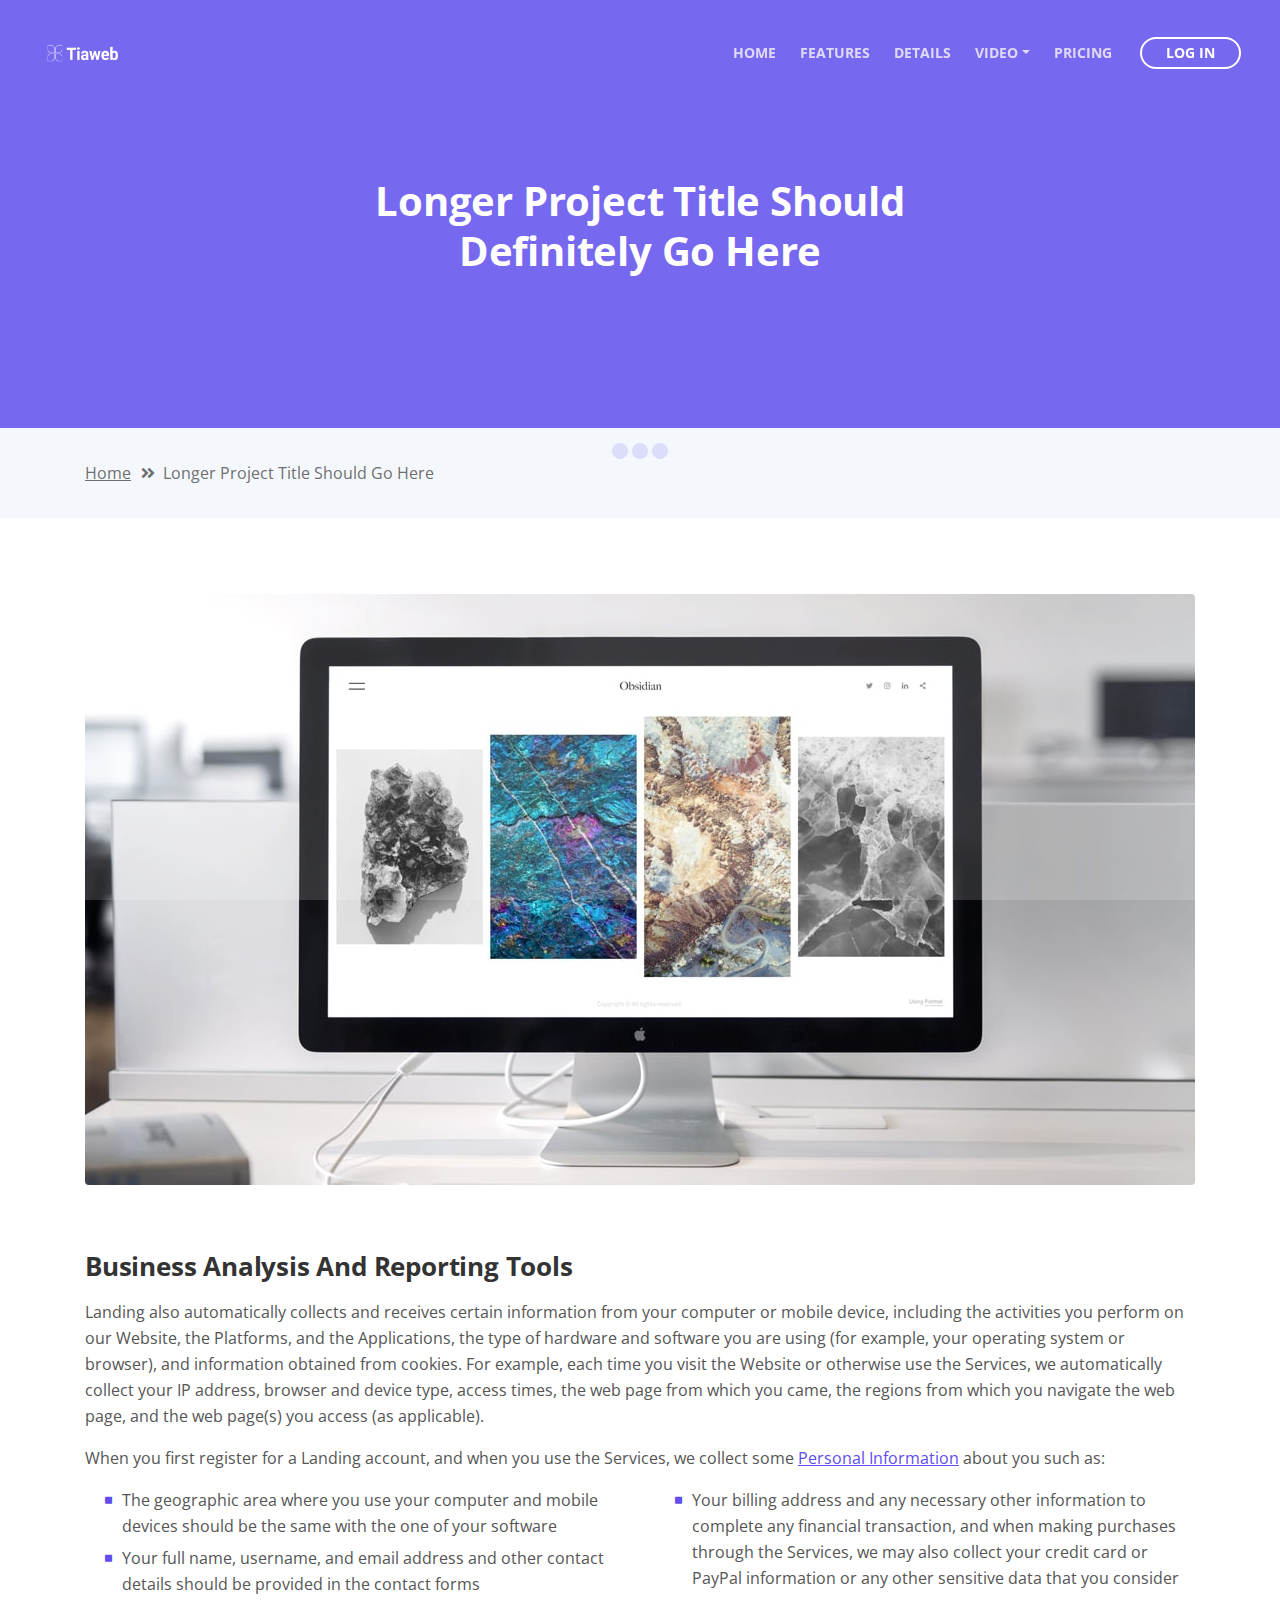
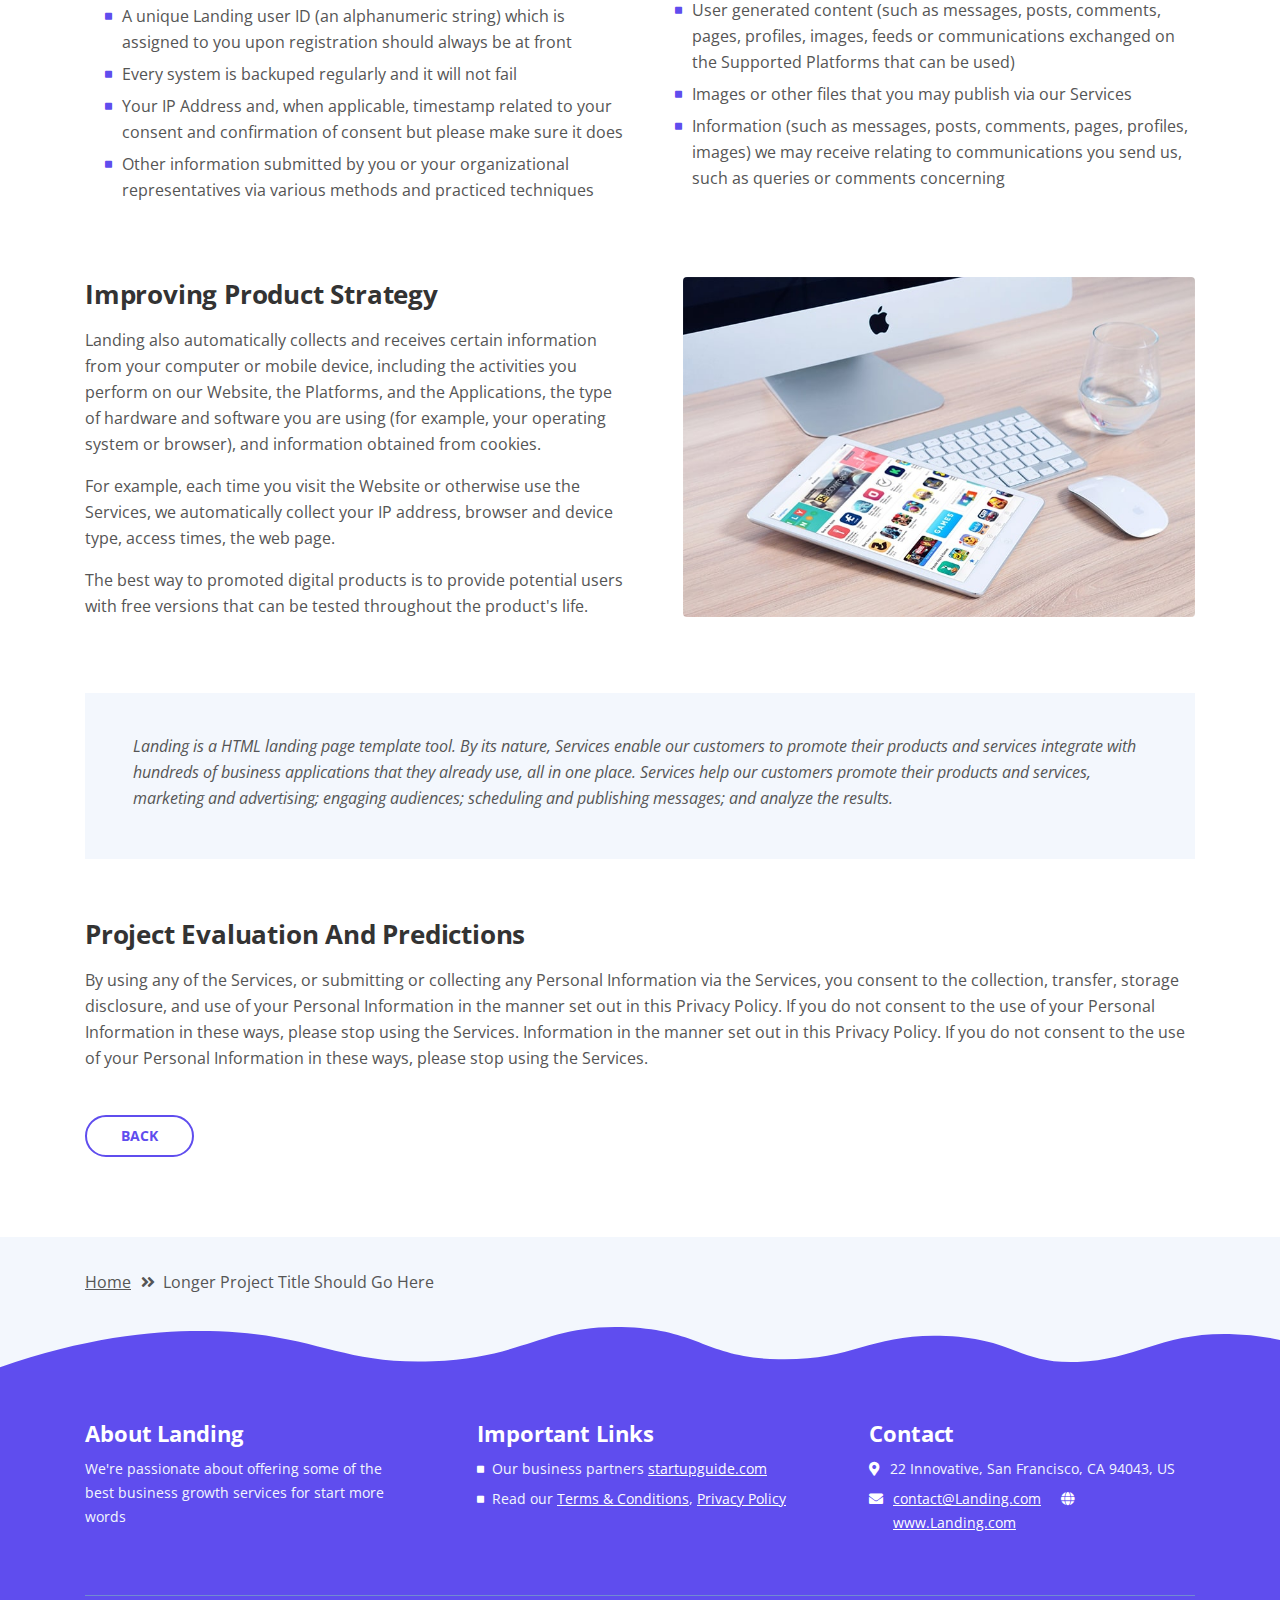
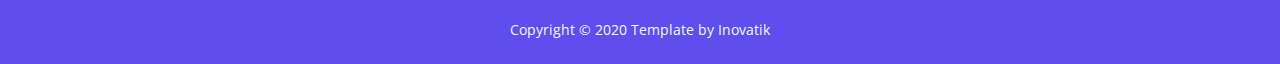
==== article-details.html @ 012db698 "first commit" ====
<!DOCTYPE html>
<html lang="en">
<head>
    <meta charset="utf-8">
    <meta name="viewport" content="width=device-width, initial-scale=1, shrink-to-fit=no">
    
    <!-- SEO Meta Tags -->
    <meta name="description" content="Landing is a HTML landing page template built with Bootstrap to help you crate engaging presentations for SaaS apps and convert visitors into users.">
    <meta name="author" content="Inovatik">

    <!-- OG Meta Tags to improve the way the post looks when you share the page on LinkedIn, Facebook, Google+ -->
	<meta property="og:site_name" content="" /> <!-- website name -->
	<meta property="og:site" content="" /> <!-- website link -->
	<meta property="og:title" content=""/> <!-- title shown in the actual shared post -->
	<meta property="og:description" content="" /> <!-- description shown in the actual shared post -->
	<meta property="og:image" content="" /> <!-- image link, make sure it's jpg -->
	<meta property="og:url" content="" /> <!-- where do you want your post to link to -->
	<meta property="og:type" content="article" />

    <!-- Website Title -->
    <title>Article Details - SaaS Landing Web</title>
    
    <!-- Styles -->
    <link href="https://fonts.googleapis.com/css?family=Open+Sans:400,400i,700&display=swap&subset=latin-ext" rel="stylesheet">
    <link href="css/bootstrap.css" rel="stylesheet">
    <link href="css/fontawesome-all.css" rel="stylesheet">
    <link href="css/swiper.css" rel="stylesheet">
	<link href="css/magnific-popup.css" rel="stylesheet">
    <link href="css/styles.css" rel="stylesheet">
	
	<!-- Favicon  -->
    <link rel="icon" href="images/favicon.png">
</head>
<body data-spy="scroll" data-target=".fixed-top">
    
    <!-- Preloader -->
	<div class="spinner-wrapper">
        <div class="spinner">
            <div class="bounce1"></div>
            <div class="bounce2"></div>
            <div class="bounce3"></div>
        </div>
    </div>
    <!-- end of preloader -->
    

    <!-- Navigation -->
    <nav class="navbar navbar-expand-lg navbar-dark navbar-custom fixed-top">
        <div class="container">

            <!-- Text Logo - Use this if you don't have a graphic logo -->
            <!-- <a class="navbar-brand logo-text page-scroll" href="index.html">Landing</a> -->

            <!-- Image Logo -->
            <a class="navbar-brand logo-image" href="index.html"><img src="images/logo.svg" alt="alternative"></a> 
            
            <!-- Mobile Menu Toggle Button -->
            <button class="navbar-toggler" type="button" data-toggle="collapse" data-target="#navbarsExampleDefault" aria-controls="navbarsExampleDefault" aria-expanded="false" aria-label="Toggle navigation">
                <span class="navbar-toggler-awesome fas fa-bars"></span>
                <span class="navbar-toggler-awesome fas fa-times"></span>
            </button>
            <!-- end of mobile menu toggle button -->

            <div class="collapse navbar-collapse" id="navbarsExampleDefault">
                <ul class="navbar-nav ml-auto">
                    <li class="nav-item">
                        <a class="nav-link page-scroll" href="index.html#header">HOME <span class="sr-only">(current)</span></a>
                    </li>
                    <li class="nav-item">
                        <a class="nav-link page-scroll" href="index.html#features">FEATURES</a>
                    </li>
                    <li class="nav-item">
                        <a class="nav-link page-scroll" href="index.html#details">DETAILS</a>
                    </li>

                    <!-- Dropdown Menu -->          
                    <li class="nav-item dropdown">
                        <a class="nav-link dropdown-toggle page-scroll" href="index.html#video" id="navbarDropdown" role="button" aria-haspopup="true" aria-expanded="false">VIDEO</a>
                        <div class="dropdown-menu" aria-labelledby="navbarDropdown">
                            <a class="dropdown-item" href="article-details.html"><span class="item-text">ARTICLE DETAILS</span></a>
                            <div class="dropdown-items-divide-hr"></div>
                            <a class="dropdown-item" href="terms-conditions.html"><span class="item-text">TERMS CONDITIONS</span></a>
                            <div class="dropdown-items-divide-hr"></div>
                            <a class="dropdown-item" href="privacy-policy.html"><span class="item-text">PRIVACY POLICY</span></a>
                        </div>
                    </li>
                    <!-- end of dropdown menu -->

                    <li class="nav-item">
                        <a class="nav-link page-scroll" href="index.html#pricing">PRICING</a>
                    </li>
                </ul>
                <span class="nav-item">
                    <a class="btn-outline-sm" href="log-in.html">LOG IN</a>
                </span>
            </div>
        </div> <!-- end of container -->
    </nav> <!-- end of navbar -->
    <!-- end of navigation -->


    <!-- Header -->
    <header id="header" class="ex-header">
        <div class="container">
            <div class="row">
                <div class="col-md-12">
                    <h1>Longer Project Title Should Definitely Go Here</h1>
                </div> <!-- end of col -->
            </div> <!-- end of row -->
        </div> <!-- end of container -->
    </header> <!-- end of ex-header -->
    <!-- end of header -->


    <!-- Breadcrumbs -->
    <div class="ex-basic-1">
        <div class="container">
            <div class="row">
                <div class="col-lg-12">
                    <div class="breadcrumbs">
                        <a href="index.html">Home</a><i class="fa fa-angle-double-right"></i><span>Longer Project Title Should Go Here</span>
                    </div> <!-- end of breadcrumbs -->
                </div> <!-- end of col -->
            </div> <!-- end of row -->
        </div> <!-- end of container -->
    </div> <!-- end of ex-basic-1 -->
    <!-- end of breadcrumbs -->


    <!-- Privacy Content -->
    <div class="ex-basic-2">
        <div class="container">
            <div class="row">
                <div class="col-lg-12">
                    <div class="image-container-large">
                        <img class="img-fluid" src="images/article-details-large.jpg" alt="alternative">
                    </div> <!-- end of image-container-large -->
                    <div class="text-container">
                        <h3>Business Analysis And Reporting Tools</h3>
                        <p>Landing also automatically collects and receives certain information from your computer or mobile device, including the activities you perform on our Website, the Platforms, and the Applications, the type of hardware and software you are using (for example, your operating system or browser), and information obtained from cookies. For example, each time you visit the Website or otherwise use the Services, we automatically collect your IP address, browser and device type, access times, the web page from which you came, the regions from which you navigate the web page, and the web page(s) you access (as applicable).</p>
                        <p>When you first register for a Landing account, and when you use the Services, we collect some <a class="blue" href="#your-link">Personal Information</a> about you such as:</p>
                        <div class="row">
                            <div class="col-md-6">
                                <ul class="list-unstyled li-space-lg indent">
                                    <li class="media">
                                        <i class="fas fa-square"></i>
                                        <div class="media-body">The geographic area where you use your computer and mobile devices should be the same with the one of your software</div>
                                    </li>
                                    <li class="media">
                                        <i class="fas fa-square"></i>
                                        <div class="media-body">Your full name, username, and email address and other contact details should be provided in the contact forms</div>
                                    </li>
                                    <li class="media">
                                        <i class="fas fa-square"></i>
                                        <div class="media-body">A unique Landing user ID (an alphanumeric string) which is assigned to you upon registration should always be at front</div>
                                    </li>
                                    <li class="media">
                                        <i class="fas fa-square"></i>
                                        <div class="media-body">Every system is backuped regularly and it will not fail</div>
                                    </li>
                                    <li class="media">
                                        <i class="fas fa-square"></i>
                                        <div class="media-body">Your IP Address and, when applicable, timestamp related to your consent and confirmation of consent but please make sure it does</div>
                                    </li>
                                    <li class="media">
                                        <i class="fas fa-square"></i>
                                        <div class="media-body">Other information submitted by you or your organizational representatives via various methods and practiced techniques</div>
                                    </li>
                                </ul>
                            </div> <!-- end of col -->

                            <div class="col-md-6">
                                <ul class="list-unstyled li-space-lg indent">
                                    <li class="media">
                                        <i class="fas fa-square"></i>
                                        <div class="media-body">Your billing address and any necessary other information to complete any financial transaction, and when making purchases through the Services, we may also collect your credit card or PayPal information or any other sensitive data that you consider</div>
                                    </li>
                                    <li class="media">
                                        <i class="fas fa-square"></i>
                                        <div class="media-body">User generated content (such as messages, posts, comments, pages, profiles, images, feeds or communications exchanged on the Supported Platforms that can be used)</div>
                                    </li>
                                    <li class="media">
                                        <i class="fas fa-square"></i>
                                        <div class="media-body">Images or other files that you may publish via our Services</div>
                                    </li>
                                    <li class="media">
                                        <i class="fas fa-square"></i>
                                        <div class="media-body">Information (such as messages, posts, comments, pages, profiles, images) we may receive relating to communications you send us, such as queries or comments concerning</div>
                                    </li>
                                </ul>
                            </div> <!-- end of col -->
                        </div> <!-- end of row -->
                    </div> <!-- end of text-container-->
                    
                    <div class="text-container">
                        <div class="row">
                            <div class="col-md-6">
                                <h3>Improving Product Strategy</h3>
                                <p>Landing also automatically collects and receives certain information from your computer or mobile device, including the activities you perform on our Website, the Platforms, and the Applications, the type of hardware and software you are using (for example, your operating system or browser), and information obtained from cookies.</p>
                                <p>For example, each time you visit the Website or otherwise use the Services, we automatically collect your IP address, browser and device type, access times, the web page.</p>
                                <p>The best way to promoted digital products is to provide potential users with free versions that can be tested throughout the product's life.</p>
                            </div> <!-- end of col -->
                            <div class="col-md-6">
                                <div class="image-container-small">
                                    <img class="img-fluid" src="images/article-details-small.jpg" alt="alternative">
                                </div> <!-- end of image-container-small -->
                            </div> <!-- end of col -->
                        </div> <!-- end of row -->
                    </div> <!-- end of text-container -->

                    <div class="text-container dark">
                        <p class="testimonial-text">Landing is a HTML landing page template tool. By its nature, Services enable our customers to promote their products and services integrate with hundreds of business applications that they already use, all in one place. Services help our customers promote their products and services, marketing and advertising; engaging audiences; scheduling and publishing messages; and analyze the results.</p>
                    </div> <!-- end of text container -->

                    <div class="text-container last">
                        <h3>Project Evaluation And Predictions</h3>
					    <p>By using any of the Services, or submitting or collecting any Personal Information via the Services, you consent to the collection, transfer, storage disclosure, and use of your Personal Information in the manner set out in this Privacy Policy. If you do not consent to the use of your Personal Information in these ways, please stop using the Services. Information in the manner set out in this Privacy Policy. If you do not consent to the use of your Personal Information in these ways, please stop using the Services.</p>
                    </div> <!-- end of text-container -->
                    <a class="btn-outline-reg" href="index.html">BACK</a>
                </div> <!-- end of col-->
            </div> <!-- end of row -->
        </div> <!-- end of container -->
    </div> <!-- end of ex-basic-2 -->
    <!-- end of privacy content -->


    <!-- Breadcrumbs -->
    <div class="ex-basic-1">
        <div class="container">
            <div class="row">
                <div class="col-lg-12">
                    <div class="breadcrumbs">
                        <a href="index.html">Home</a><i class="fa fa-angle-double-right"></i><span>Longer Project Title Should Go Here</span>
                    </div> <!-- end of breadcrumbs -->
                </div> <!-- end of col -->
            </div> <!-- end of row -->
        </div> <!-- end of container -->
    </div> <!-- end of ex-basic-1 -->
    <!-- end of breadcrumbs -->

    
    <!-- Footer -->
    <svg class="ex-footer-frame" data-name="Layer 2" xmlns="http://www.w3.org/2000/svg" preserveAspectRatio="none" viewBox="0 0 1920 79"><defs><style>.cls-2{fill:#5f4def;}</style></defs><title>footer-frame</title><path class="cls-2" d="M0,72.427C143,12.138,255.5,4.577,328.644,7.943c147.721,6.8,183.881,60.242,320.83,53.737,143-6.793,167.826-68.128,293-60.9,109.095,6.3,115.68,54.364,225.251,57.319,113.58,3.064,138.8-47.711,251.189-41.8,104.012,5.474,109.713,50.4,197.369,46.572,89.549-3.91,124.375-52.563,227.622-50.155A338.646,338.646,0,0,1,1920,23.467V79.75H0V72.427Z" transform="translate(0 -0.188)"/></svg>
    <div class="footer">
        <div class="container">
            <div class="row">
                <div class="col-md-4">
                    <div class="footer-col first">
                        <h4>About Landing</h4>
                        <p class="p-small">We're passionate about offering some of the best business growth services for start more words</p>
                    </div>
                </div> <!-- end of col -->
                <div class="col-md-4">
                    <div class="footer-col middle">
                        <h4>Important Links</h4>
                        <ul class="list-unstyled li-space-lg p-small">
                            <li class="media">
                                <i class="fas fa-square"></i>
                                <div class="media-body">Our business partners <a class="white" href="#your-link">startupguide.com</a></div>
                            </li>
                            <li class="media">
                                <i class="fas fa-square"></i>
                                <div class="media-body">Read our <a class="white" href="terms-conditions.html">Terms & Conditions</a>, <a class="white" href="privacy-policy.html">Privacy Policy</a></div>
                            </li>
                        </ul>
                    </div>
                </div> <!-- end of col -->
                <div class="col-md-4">
                    <div class="footer-col last">
                        <h4>Contact</h4>
                        <ul class="list-unstyled li-space-lg p-small">
                            <li class="media">
                                <i class="fas fa-map-marker-alt"></i>
                                <div class="media-body">22 Innovative, San Francisco, CA 94043, US</div>
                            </li>
                            <li class="media">
                                <i class="fas fa-envelope"></i>
                                <div class="media-body"><a class="white" href="mailto:contact@Landing.com">contact@Landing.com</a> <i class="fas fa-globe"></i><a class="white" href="#your-link">www.Landing.com</a></div>
                            </li>
                        </ul>
                    </div> 
                </div> <!-- end of col -->
            </div> <!-- end of row -->
        </div> <!-- end of container -->
    </div> <!-- end of footer -->  
    <!-- end of footer -->


    <!-- Copyright -->
    <div class="copyright">
        <div class="container">
            <div class="row">
                <div class="col-lg-12">
                    <p class="p-small">Copyright © 2020 <a href="https://inovatik.com">Template by Inovatik</a></p>
                </div> <!-- end of col -->
            </div> <!-- enf of row -->
        </div> <!-- end of container -->
    </div> <!-- end of copyright --> 
    <!-- end of copyright -->
    
    	
    <!-- Scripts -->
    <script src="js/jquery.min.js"></script> <!-- jQuery for Bootstrap's JavaScript plugins -->
    <script src="js/popper.min.js"></script> <!-- Popper tooltip library for Bootstrap -->
    <script src="js/bootstrap.min.js"></script> <!-- Bootstrap framework -->
    <script src="js/jquery.easing.min.js"></script> <!-- jQuery Easing for smooth scrolling between anchors -->
    <script src="js/swiper.min.js"></script> <!-- Swiper for image and text sliders -->
    <script src="js/jquery.magnific-popup.js"></script> <!-- Magnific Popup for lightboxes -->
    <script src="js/validator.min.js"></script> <!-- Validator.js - Bootstrap plugin that validates forms -->
    <script src="js/scripts.js"></script> <!-- Custom scripts -->
</body>
</html>
---- css/styles.css ----
/* Template: SaaS Landing Web
   Author: Inovatik
   Created: Sep 2019
   Description: Master CSS file
*/

/*****************************************
Table Of Contents:

01. General Styles
02. Preloader
03. Navigation
04. Header
05. Customers
06. Description
07. Features
08. Features Lightboxes
09. Details
10. Video
11. Pricing
12. Testimonials
13. Newsletter
14. Footer
15. Copyright
16. Back To Top Button
17. Extra Pages
18. Sign Up and Log In Pages
19. Media Queries
******************************************/

/*****************************************
Colors:
- Backgrounds, buttons, bullets, icons - blue #5f4dee
- Backgrounds, light button, light body text - light gray #f3f7fd
- Headings text - black #333
- Body text - dark gray #555
******************************************/


/******************************/
/*     01. General Styles     */
/******************************/
body,
html {
    width: 100%;
	height: 100%;
}

body, p {
	color: #555; 
	font: 400 1rem/1.625rem "Open Sans", sans-serif;;
}

.p-large {
	font: 400 1.125rem/1.75rem "Open Sans", sans-serif;
}

.p-small {
	font: 400 0.875rem/1.5rem "Open Sans", sans-serif;
}

h1 {
	color: #333;
	font: 700 2.5rem/3.125rem "Open Sans", sans-serif;
	letter-spacing: -0.2px;
}

h2 {
	color: #333;
	font: 700 2rem/2.625rem "Open Sans", sans-serif;
	letter-spacing: -0.2px;
}

h3 {
	color: #333;
	font: 700 1.625rem/2.125rem "Open Sans", sans-serif;
	letter-spacing: -0.2px;
}

h4 {
	color: #333;
	font: 700 1.375rem/1.75rem "Open Sans", sans-serif;
	letter-spacing: -0.1px;
}

h5 {
	color: #333;
	font: 700 1.125rem/1.5rem "Open Sans", sans-serif;
	letter-spacing: -0.1px;
}

h6 {
	color: #333;
	font: 700 1rem/1.375rem "Open Sans", sans-serif;
	letter-spacing: -0.1px;
}

.above-heading {
	color: #5f4dee;
	font: 700 0.75rem/0.875rem "Open Sans", sans-serif;
	text-align: center;
}

.p-heading {
	margin-bottom: 3.25rem;
}

.testimonial-text {
	font: italic 400 1rem/1.625rem "Open Sans", sans-serif;
}

.testimonial-author {
	font: 700 1rem/1.625rem "Open Sans", sans-serif;
	letter-spacing: -0.1px;
}

.li-space-lg li {
	margin-bottom: 0.375rem;
}

.indent {
	padding-left: 1.25rem;
}

a {
	color: #555;
	text-decoration: underline;
}

a:hover {
	color: #555;
	text-decoration: underline;
}

a.white {
	color: #fff;
}

.decorative-line {
	display: block;
	width: 5rem;
	height: 0.5rem;
	margin-right: auto;
	margin-left: auto;
}

.blue {
	color: #5f4dee;
}

.btn-solid-reg {
	display: inline-block;
	padding: 1.1875rem 2.125rem 1.1875rem 2.125rem;
	border: 0.125rem solid #5f4dee;
	border-radius: 2rem;
	background-color: #5f4dee;
	color: #fff;
	font: 700 0.875rem/0 "Open Sans", sans-serif;
	text-decoration: none;
	transition: all 0.2s;
}

.btn-solid-reg:hover {
	background-color: transparent;
	color: #5f4dee;
	text-decoration: none;
}

.btn-solid-lg {
	display: inline-block;
	padding: 1.375rem 2.625rem 1.375rem 2.625rem;
	border: 0.125rem solid #5f4dee;
	border-radius: 2rem;
	background-color: #5f4dee;
	color: #fff;
	font: 700 0.875rem/0 "Open Sans", sans-serif;
	text-decoration: none;
	transition: all 0.2s;
}

.btn-solid-lg:hover {
	background-color: transparent;
	color: #5f4dee;
	text-decoration: none;
}

.btn-outline-reg {
	display: inline-block;
	padding: 1.1875rem 2.125rem 1.1875rem 2.125rem;
	border: 0.125rem solid #5f4dee;
	border-radius: 2rem;
	background-color: transparent;
	color: #5f4dee;
	font: 700 0.875rem/0 "Open Sans", sans-serif;
	text-decoration: none;
	transition: all 0.2s;
}

.btn-outline-reg:hover {
	background-color: #5f4dee;
	color: #fff;
	text-decoration: none;
}

.btn-outline-lg {
	display: inline-block;
	padding: 1.375rem 2.625rem 1.375rem 2.625rem;
	border: 0.125rem solid #5f4dee;
	border-radius: 2rem;
	background-color: transparent;
	color: #5f4dee;
	font: 700 0.875rem/0 "Open Sans", sans-serif;
	text-decoration: none;
	transition: all 0.2s;
}

.btn-outline-lg:hover {
	background-color: #5f4dee;
	color: #fff;
	text-decoration: none;
}

.btn-outline-sm {
	display: inline-block;
	padding: 0.875rem 1.5rem 0.875rem 1.5rem;
	border: 0.125rem solid #5f4dee;
	border-radius: 2rem;
	background-color: transparent;
	color: #5f4dee;
	font: 700 0.875rem/0 "Open Sans", sans-serif;
	text-decoration: none;
	transition: all 0.2s;
}

.btn-outline-sm:hover {
	background-color: #5f4dee;
	color: #fff;
	text-decoration: none;
}

.form-group {
	position: relative;
	margin-bottom: 1.25rem;
}

.form-group.has-error.has-danger {
	margin-bottom: 0.625rem;
}

.form-group.has-error.has-danger .help-block.with-errors ul {
	margin-top: 0.375rem;
}

.label-control {
	position: absolute;
	top: 0.87rem;
	left: 1.25rem;
	color: #555;
	opacity: 1;
	font: 400 0.875rem/1.375rem "Open Sans", sans-serif;
	cursor: text;
	transition: all 0.2s ease;
}

/* IE10+ hack to solve lower label text position compared to the rest of the browsers */
@media screen and (-ms-high-contrast: active), screen and (-ms-high-contrast: none) {  
	.label-control {
		top: 0.9375rem;
	}
}

.form-control-input:focus + .label-control,
.form-control-input.notEmpty + .label-control,
.form-control-textarea:focus + .label-control,
.form-control-textarea.notEmpty + .label-control {
	top: 0.125rem;
	opacity: 1;
	font-size: 0.75rem;
	font-weight: 700;
}

.form-control-input,
.form-control-select {
	display: block; /* needed for proper display of the label in Firefox, IE, Edge */
	width: 100%;
	padding-top: 1.0625rem;
	padding-bottom: 0.0625rem;
	padding-left: 1.25rem;
	border: 1px solid #c4d8dc;
	border-radius: 0.25rem;
	background-color: #fff;
	color: #555;
	font: 400 0.875rem/1.875rem "Open Sans", sans-serif;
	transition: all 0.2s;
	-webkit-appearance: none; /* removes inner shadow on form inputs on ios safari */
}

.form-control-select {
	padding-top: 0.5rem;
	padding-bottom: 0.5rem;
	height: 3rem;
}

/* IE10+ hack to solve lower label text position compared to the rest of the browsers */
@media screen and (-ms-high-contrast: active), screen and (-ms-high-contrast: none) {  
	.form-control-input {
		padding-top: 1.25rem;
		padding-bottom: 0.75rem;
		line-height: 1.75rem;
	}

	.form-control-select {
		padding-top: 0.875rem;
		padding-bottom: 0.75rem;
		height: 3.125rem;
		line-height: 2.125rem;
	}
}

select {
    /* you should keep these first rules in place to maintain cross-browser behavior */
    -webkit-appearance: none;
	-moz-appearance: none;
	-ms-appearance: none;
    -o-appearance: none;
    appearance: none;
    background-image: url('../images/down-arrow.png');
    background-position: 96% 50%;
    background-repeat: no-repeat;
    outline: none;
}

select::-ms-expand {
    display: none; /* removes the ugly default down arrow on select form field in IE11 */
}

.form-control-textarea {
	display: block; /* used to eliminate a bottom gap difference between Chrome and IE/FF */
	width: 100%;
	height: 8rem; /* used instead of html rows to normalize height between Chrome and IE/FF */
	padding-top: 1.25rem;
	padding-left: 1.3125rem;
	border: 1px solid #c4d8dc;
	border-radius: 0.25rem;
	background-color: #fff;
	color: #555;
	font: 400 0.875rem/1.75rem "Open Sans", sans-serif;
	transition: all 0.2s;
}

.form-control-input:focus,
.form-control-select:focus,
.form-control-textarea:focus {
	border: 1px solid #a1a1a1;
	outline: none; /* Removes blue border on focus */
}

.form-control-input:hover,
.form-control-select:hover,
.form-control-textarea:hover {
	border: 1px solid #a1a1a1;
}

.checkbox {
	font: 400 0.75rem/1.25rem "Open Sans", sans-serif;
}

input[type='checkbox'] {
	vertical-align: -15%;
	margin-right: 0.375rem;
}

/* IE10+ hack to raise checkbox field position compared to the rest of the browsers */
@media screen and (-ms-high-contrast: active), screen and (-ms-high-contrast: none) {  
	input[type='checkbox'] {
		vertical-align: -9%;
	}
}

.form-control-submit-button {
	display: inline-block;
	width: 100%;
	height: 3.125rem;
	border: 1px solid #5f4dee;
	border-radius: 1.5rem;
	background-color: #5f4dee;
	color: #fff;
	font: 700 0.875rem/0 "Open Sans", sans-serif;
	cursor: pointer;
	transition: all 0.2s;
}

.form-control-submit-button:hover {
	background-color: transparent;
	color: #5f4dee;
}

/* Form Success And Error Message Formatting */
#smsgSubmit.h3.text-center.tada.animated,
#lmsgSubmit.h3.text-center.tada.animated,
#nmsgSubmit.h3.text-center.tada.animated,
#pmsgSubmit.h3.text-center.tada.animated,
#smsgSubmit.h3.text-center,
#lmsgSubmit.h3.text-center,
#nmsgSubmit.h3.text-center,
#pmsgSubmit.h3.text-center {
	display: block;
	margin-bottom: 0;
	color: #555;
	font-size: 1.125rem;
	line-height: 1rem;
}

.help-block.with-errors .list-unstyled {
	color: #555;
	font-size: 0.75rem;
	line-height: 1.125rem;
	text-align: left;
}

.help-block.with-errors ul {
	margin-bottom: 0;
}
/* end of form success and error message formatting */

/* Form Success And Error Message Animation - Animate.css */
@-webkit-keyframes tada {
	from {
		-webkit-transform: scale3d(1, 1, 1);
		-ms-transform: scale3d(1, 1, 1);
		transform: scale3d(1, 1, 1);
	}
	10%, 20% {
		-webkit-transform: scale3d(.9, .9, .9) rotate3d(0, 0, 1, -3deg);
		-ms-transform: scale3d(.9, .9, .9) rotate3d(0, 0, 1, -3deg);
		transform: scale3d(.9, .9, .9) rotate3d(0, 0, 1, -3deg);
	}
	30%, 50%, 70%, 90% {
		-webkit-transform: scale3d(1.1, 1.1, 1.1) rotate3d(0, 0, 1, 3deg);
		-ms-transform: scale3d(1.1, 1.1, 1.1) rotate3d(0, 0, 1, 3deg);
		transform: scale3d(1.1, 1.1, 1.1) rotate3d(0, 0, 1, 3deg);
	}
	40%, 60%, 80% {
		-webkit-transform: scale3d(1.1, 1.1, 1.1) rotate3d(0, 0, 1, -3deg);
		-ms-transform: scale3d(1.1, 1.1, 1.1) rotate3d(0, 0, 1, -3deg);
		transform: scale3d(1.1, 1.1, 1.1) rotate3d(0, 0, 1, -3deg);
	}
	to {
		-webkit-transform: scale3d(1, 1, 1);
		-ms-transform: scale3d(1, 1, 1);
		transform: scale3d(1, 1, 1);
	}
}

@keyframes tada {
	from {
		-webkit-transform: scale3d(1, 1, 1);
		-ms-transform: scale3d(1, 1, 1);
		transform: scale3d(1, 1, 1);
	}
	10%, 20% {
		-webkit-transform: scale3d(.9, .9, .9) rotate3d(0, 0, 1, -3deg);
		-ms-transform: scale3d(.9, .9, .9) rotate3d(0, 0, 1, -3deg);
		transform: scale3d(.9, .9, .9) rotate3d(0, 0, 1, -3deg);
	}
	30%, 50%, 70%, 90% {
		-webkit-transform: scale3d(1.1, 1.1, 1.1) rotate3d(0, 0, 1, 3deg);
		-ms-transform: scale3d(1.1, 1.1, 1.1) rotate3d(0, 0, 1, 3deg);
		transform: scale3d(1.1, 1.1, 1.1) rotate3d(0, 0, 1, 3deg);
	}
	40%, 60%, 80% {
		-webkit-transform: scale3d(1.1, 1.1, 1.1) rotate3d(0, 0, 1, -3deg);
		-ms-transform: scale3d(1.1, 1.1, 1.1) rotate3d(0, 0, 1, -3deg);
		transform: scale3d(1.1, 1.1, 1.1) rotate3d(0, 0, 1, -3deg);
	}
	to {
		-webkit-transform: scale3d(1, 1, 1);
		-ms-transform: scale3d(1, 1, 1);
		transform: scale3d(1, 1, 1);
	}
}

.tada {
	-webkit-animation-name: tada;
	animation-name: tada;
}

.animated {
	-webkit-animation-duration: 1s;
	animation-duration: 1s;
	-webkit-animation-fill-mode: both;
	animation-fill-mode: both;
}
/* end of form success and error message animation - Animate.css */

/* Fade-move Animation For Details Lightbox - Magnific Popup */
/* at start */
.my-mfp-slide-bottom .zoom-anim-dialog {
	opacity: 0;
	transition: all 0.2s ease-out;
	-webkit-transform: translateY(-1.25rem) perspective(37.5rem) rotateX(10deg);
	-ms-transform: translateY(-1.25rem) perspective(37.5rem) rotateX(10deg);
	transform: translateY(-1.25rem) perspective(37.5rem) rotateX(10deg);
}

/* animate in */
.my-mfp-slide-bottom.mfp-ready .zoom-anim-dialog {
	opacity: 1;
	-webkit-transform: translateY(0) perspective(37.5rem) rotateX(0); 
	-ms-transform: translateY(0) perspective(37.5rem) rotateX(0); 
	transform: translateY(0) perspective(37.5rem) rotateX(0); 
}

/* animate out */
.my-mfp-slide-bottom.mfp-removing .zoom-anim-dialog {
	opacity: 0;
	-webkit-transform: translateY(-0.625rem) perspective(37.5rem) rotateX(10deg); 
	-ms-transform: translateY(-0.625rem) perspective(37.5rem) rotateX(10deg); 
	transform: translateY(-0.625rem) perspective(37.5rem) rotateX(10deg); 
}

/* dark overlay, start state */
.my-mfp-slide-bottom.mfp-bg {
	opacity: 0;
	transition: opacity 0.2s ease-out;
}

/* animate in */
.my-mfp-slide-bottom.mfp-ready.mfp-bg {
	opacity: 0.8;
}
/* animate out */
.my-mfp-slide-bottom.mfp-removing.mfp-bg {
	opacity: 0;
}
/* end of fade-move animation for details lightbox - magnific popup */

/* Fade Animation For Image Lightbox - Magnific Popup */
@-webkit-keyframes fadeIn {
	from {
		opacity: 0;
	}
	to {
		opacity: 1;
	}
}

@keyframes fadeIn {
	from {
		opacity: 0;
	}
	to {
		opacity: 1;
	}
}

.fadeIn {
	-webkit-animation: fadeIn 0.6s;
	animation: fadeIn 0.6s;
}

@-webkit-keyframes fadeOut {
	from {
		opacity: 1;
	}
	to {
		opacity: 0;
	}
}

@keyframes fadeOut {
	from {
		opacity: 1;
	}
	to {
		opacity: 0;
	}
}

.fadeOut {
	-webkit-animation: fadeOut 0.8s;
	animation: fadeOut 0.8s;
}
/* end of fade animation for image lightbox - magnific popup */


/*************************/
/*     02. Preloader     */
/*************************/
.spinner-wrapper {
	position: fixed;
	z-index: 999999;
	top: 0;
	right: 0;
	bottom: 0;
	left: 0;
	background: #fff;
}

.spinner {
	position: absolute;
	top: 50%; /* centers the loading animation vertically one the screen */
	left: 50%; /* centers the loading animation horizontally one the screen */
	width: 3.75rem;
	height: 1.25rem;
	margin: -0.625rem 0 0 -1.875rem; /* is width and height divided by two */ 
	text-align: center;
}

.spinner > div {
	display: inline-block;
	width: 1rem;
	height: 1rem;
	border-radius: 100%;
	background-color: #5f4dee;
	-webkit-animation: sk-bouncedelay 1.4s infinite ease-in-out both;
	animation: sk-bouncedelay 1.4s infinite ease-in-out both;
}

.spinner .bounce1 {
	-webkit-animation-delay: -0.32s;
	animation-delay: -0.32s;
}

.spinner .bounce2 {
	-webkit-animation-delay: -0.16s;
	animation-delay: -0.16s;
}

@-webkit-keyframes sk-bouncedelay {
	0%, 80%, 100% { -webkit-transform: scale(0); }
	40% { -webkit-transform: scale(1.0); }
}

@keyframes sk-bouncedelay {
	0%, 80%, 100% { 
		-webkit-transform: scale(0);
		-ms-transform: scale(0);
		transform: scale(0);
	} 40% { 
		-webkit-transform: scale(1.0);
		-ms-transform: scale(1.0);
		transform: scale(1.0);
	}
}


/**************************/
/*     03. Navigation     */
/**************************/
.navbar-custom {
	background-color: #5f4dee;
	box-shadow: 0 0.0625rem 0.375rem 0 rgba(0, 0, 0, 0.1);
	font: 700 0.875rem/0.875rem "Open Sans", sans-serif;
	transition: all 0.2s;
}

.navbar-custom .container {
	max-width: 87.5rem;
}

.navbar-custom .navbar-brand.logo-image img {
    width: 4.4375rem;
	height: 1.75rem;
}

.navbar-custom .navbar-brand.logo-text {
	font: 700 2rem/1.5rem "Open Sans", sans-serif;
	color: #fff;;
	text-decoration: none;
}

.navbar-custom .navbar-nav {
	margin-top: 0.75rem;
	margin-bottom: 0.5rem;
}

.navbar-custom .nav-item .nav-link {
	padding: 0.625rem 0.75rem 0.625rem 0.75rem;
	color: #f7f5f5;
	opacity: 0.8;
	text-decoration: none;
	transition: all 0.2s ease;
}

.navbar-custom .nav-item .nav-link:hover,
.navbar-custom .nav-item .nav-link.active {
	color: #fff;
	opacity: 1;
}

/* Dropdown Menu */
.navbar-custom .dropdown:hover > .dropdown-menu {
	display: block; /* this makes the dropdown menu stay open while hovering it */
	min-width: auto;
	animation: fadeDropdown 0.2s; /* required for the fade animation */
}

@keyframes fadeDropdown {
    0% {
        opacity: 0;
    }

    100% {
        opacity: 1;
    }
}

.navbar-custom .dropdown-toggle:focus { /* removes dropdown outline on focus */
	outline: 0;
}

.navbar-custom .dropdown-menu {
	margin-top: 0;
	border: none;
	border-radius: 0.25rem;
	background-color: #5f4dee;
}

.navbar-custom .dropdown-item {
	color: #f7f5f5;
	opacity: 0.8;
	font: 700 0.875rem/0.875rem "Open Sans", sans-serif;
	text-decoration: none;
}

.navbar-custom .dropdown-item:hover {
	background-color: #5f4dee;
	color: #fff;
	opacity: 1;
}

.navbar-custom .dropdown-items-divide-hr {
	width: 100%;
	height: 1px;
	margin: 0.75rem auto 0.725rem auto;
	border: none;
	background-color: #c4d8dc;
	opacity: 0.2;
}
/* end of dropdown menu */

.navbar-custom .nav-item .btn-outline-sm {
	margin-top: 0.25rem;
	margin-bottom: 1.375rem;
	margin-left: 0.5rem;
	border: 0.125rem solid #fff;
	color: #fff;
}

.navbar-custom .nav-item .btn-outline-sm:hover {
	background-color: #fff;
	color: #5f4dee;
}

.navbar-custom .navbar-toggler {
	padding: 0;
	border: none;
	color: #fff;
	font-size: 2rem;
}

.navbar-custom button[aria-expanded='false'] .navbar-toggler-awesome.fas.fa-times{
	display: none;
}

.navbar-custom button[aria-expanded='false'] .navbar-toggler-awesome.fas.fa-bars{
	display: inline-block;
}

.navbar-custom button[aria-expanded='true'] .navbar-toggler-awesome.fas.fa-bars{
	display: none;
}

.navbar-custom button[aria-expanded='true'] .navbar-toggler-awesome.fas.fa-times{
	display: inline-block;
	margin-right: 0.125rem;
}


/*********************/
/*    04. Header     */
/*********************/
.header {
	background-color: #5f4dee;
}

.header .header-content {
	padding-top: 8rem;
	padding-bottom: 4rem;
	text-align: center;
}

.header .text-container {
	margin-bottom: 3rem;
}

.header h1 {
	margin-bottom: 1rem;
	color: #fff;
	font-size: 2.5rem;
	line-height: 3rem;
}

.header .p-large {
	margin-bottom: 2rem;
	color: #f3f7fd;
}

.header .btn-solid-lg {
	margin-right: 0.5rem;
	margin-bottom: 1.125rem;
	margin-left: 0.5rem;
	border-color: #f3f7fd;
	background-color: #f3f7fd;
	color: #5f4dee;
}

.header .btn-solid-lg:hover {
	background: transparent;
	color: #f3f7fd;
}

.header .btn-outline-lg {
	border-color: #f3f7fd;
	color: #f3f7fd;
}

.header .btn-outline-lg:hover {
	background-color: #f3f7fd;
	color: #5f4dee;
}

.header-frame {
	margin-top: -1px; /* To remove white margin in FF */
	width: 100%;
	height: 2.25rem;
}


/*************************/
/*     05. Customers     */
/*************************/
.slider-1 {
	padding-top: 5rem;
	padding-bottom: 3.25rem;
}

.slider-1 .slider-container {
	text-align: center;
}


/***************************/
/*     06. Description     */
/***************************/
.cards-1 {
	padding-top: 3.25rem;
	padding-bottom: 3rem;
	text-align: center;
}

.cards-1 .h2-heading {
	margin-bottom: 3.5rem;
}

.cards-1 .card {
	max-width: 21rem;
	margin-right: auto;
	margin-bottom: 3.5rem;
	margin-left: auto;
	padding: 0;
	border: none;
}

.cards-1 .card-image {
	max-width: 16rem;
	margin-right: auto;
	margin-bottom: 2rem;
	margin-left: auto;
}

.cards-1 .card-title {
	margin-bottom: 0.5rem;
}

.cards-1 .card-body {
	padding: 0;
}


/************************/
/*     07. Features     */
/************************/
.tabs {
	padding-top: 8rem;
	padding-bottom: 8.125rem;
	background-color: #f3f7fd;
}

.tabs .h2-heading,
.tabs .p-heading {
	text-align: center;
}

.tabs .nav-tabs {
	display: block;
	margin-bottom: 2.25rem;
	border-bottom: none;
}

.tabs .nav-link {
	padding: 0.375rem 1rem 0.375rem 1rem;
	border: none;
	color: #86929b;
	font-weight: 700;
	font-size: 1.25rem;
	line-height: 1.75rem;
	text-align: center;
	text-decoration: none;
	transition: all 0.2s ease;
}

.tabs .nav-link:hover,
.tabs .nav-link.active {
	background: transparent;
	color: #5f4dee;
}

.tabs .nav-link .fas {
	margin-right: 0.625rem;
}

.tabs .image-container {
	margin-bottom: 2.75rem;
}

.tabs .list-unstyled .fas {
	color: #5f4dee;
	font-size: 0.5rem;
	line-height: 1.625rem;
}

.tabs .list-unstyled .media-body {
	margin-left: 0.625rem;
}

.tabs #tab-1 h3 {
	margin-bottom: 0.75rem;
}

.tabs #tab-1 .list-unstyled {
	margin-bottom: 1.5rem;
}

.tabs #tab-2 h3 {
	margin-bottom: 0.75rem;
}

.tabs #tab-2 .list-unstyled {
	margin-bottom: 1.5rem;
}

.tabs #tab-3 h3 {
	margin-bottom: 0.75rem;
}

.tabs #tab-3 .list-unstyled {
	margin-bottom: 1.5rem;
}


/***********************************/
/*     08. Features Lightboxes     */
/***********************************/
.lightbox-basic {
	margin: 2.5rem auto;
	padding: 2rem 1.5rem 2rem 1.5rem;
	border-radius: 0.25rem;
	background: #fff;
	text-align: left;
}

.lightbox-basic .container {
	padding-right: 0;
	padding-left: 0;
}

.lightbox-basic .image-container {
	max-width: 33.75rem;
	margin-right: auto;
	margin-bottom: 3rem;
	margin-left: auto;
}

.lightbox-basic h3 {
	margin-bottom: 0.5rem;
}

.lightbox-basic hr {
	width: 2.5rem;
	height: 0.125rem;
	margin-top: 0;
	margin-bottom: 0.875rem;
	margin-left: 0;
	border: 0;
	background-color: #5f4dee;
	text-align: left;
}

.lightbox-basic h4 {
	margin-bottom: 1rem;
}

.lightbox-basic .list-unstyled .fas {
	color:#5f4dee;
	font-size: 0.5rem;
	line-height: 1.625rem;
}

.lightbox-basic .list-unstyled .media-body {
	margin-left: 0.625rem;
}

.lightbox-basic .btn-outline-reg,
.lightbox-basic .btn-solid-reg {
	margin-top: 0.75rem;
}

/* Signup Button */
.lightbox-basic .btn-solid-reg.mfp-close {
	position: relative;
	width: auto;
	height: auto;
	color: #fff;
	opacity: 1;
}

.lightbox-basic .btn-solid-reg.mfp-close:hover {
	color: #5f4dee;
}
/* end of signup Button */

/* Back Button */
.lightbox-basic a.mfp-close.as-button {
	position: relative;
	width: auto;
	height: auto;
	margin-left: 0.375rem;
	color: #5f4dee;
	opacity: 1;
}

.lightbox-basic a.mfp-close.as-button:hover {
	color: #fff;
}
/* end of back button */

.lightbox-basic button.mfp-close.x-button {
	position: absolute;
	top: -0.125rem;
	right: -0.125rem;
	width: 2.75rem;
	height: 2.75rem;
	color: #707984;
}


/***********************/
/*     09. Details     */
/***********************/
.basic-1 {
	padding-top: 7.5rem;
	padding-bottom: 8rem;
}

.basic-1 .text-container {
	margin-bottom: 3.75rem;
}

.basic-1 .list-unstyled {
	margin-bottom: 1.375rem;
}

.basic-1 .list-unstyled .fas {
	color: #5f4dee;
	font-size: 0.5rem;
	line-height: 1.625rem;
}

.basic-1 .list-unstyled .media-body {
	margin-left: 0.625rem;
}


/*********************/
/*     10. Video     */
/*********************/
.basic-2 {
	padding-top: 8rem;
	padding-bottom: 6.75rem;
	background-color: #f3f7fd;
	text-align: center;
}

.basic-2 .image-container {
	margin-bottom: 2rem;
}

.basic-2 .image-container img {
	border-radius: 0.75rem;
}

.basic-2 .video-wrapper {
	position: relative;
}

/* Video Play Button */
.basic-2 .video-play-button {
	position: absolute;
	z-index: 10;
	top: 50%;
	left: 50%;
	display: block;
	box-sizing: content-box;
	width: 2rem;
	height: 2.75rem;
	padding: 1.125rem 1.25rem 1.125rem 1.75rem;
	border-radius: 50%;
	-webkit-transform: translateX(-50%) translateY(-50%);
	-ms-transform: translateX(-50%) translateY(-50%);
	transform: translateX(-50%) translateY(-50%);
}
  
.basic-2 .video-play-button:before {
	content: "";
	position: absolute;
	z-index: 0;
	top: 50%;
	left: 50%;
	display: block;
	width: 4.75rem;
	height: 4.75rem;
	border-radius: 50%;
	background: #5f4dee;
	animation: pulse-border 1500ms ease-out infinite;
	-webkit-transform: translateX(-50%) translateY(-50%);
	-ms-transform: translateX(-50%) translateY(-50%);
	transform: translateX(-50%) translateY(-50%);
}
  
.basic-2 .video-play-button:after {
	content: "";
	position: absolute;
	z-index: 1;
	top: 50%;
	left: 50%;
	display: block;
	width: 4.375rem;
	height: 4.375rem;
	border-radius: 50%;
	background: #5f4dee;
	transition: all 200ms;
	-webkit-transform: translateX(-50%) translateY(-50%);
	-ms-transform: translateX(-50%) translateY(-50%);
	transform: translateX(-50%) translateY(-50%);
}
  
.basic-2 .video-play-button span {
	position: relative;
	display: block;
	z-index: 3;
	top: 0.375rem;
	left: 0.25rem;
	width: 0;
	height: 0;
	border-left: 1.625rem solid #fff;
	border-top: 1rem solid transparent;
	border-bottom: 1rem solid transparent;
}
  
@keyframes pulse-border {
	0% {
		transform: translateX(-50%) translateY(-50%) translateZ(0) scale(1);
		opacity: 1;
	}
	100% {
		transform: translateX(-50%) translateY(-50%) translateZ(0) scale(1.5);
		opacity: 0;
	}
}
/* end of video play button */  

.basic-2 .p-heading {
	margin-bottom: 1rem;
}


/***********************/
/*     11. Pricing     */
/***********************/
.cards-2 {
	padding-top: 7.875rem;
	padding-bottom: 2.25rem;
	text-align: center;
}

.cards-2 .h2-heading {
	margin-bottom: 3.75rem;
}

.cards-2 .card {
	display: block;
	max-width: 19rem;
	margin-right: auto;
	margin-bottom: 3rem;
	margin-left: auto;
	border: 1px solid #ccd3df;
	border-radius: 0.375rem;
}

.cards-2 .card .card-body {
	padding: 2.5rem 2rem 2.75rem 2em;
}

.cards-2 .card .card-title {
	margin-bottom: 0.5rem;
	color: #5f4dee;
	font: 700 1.125rem/1.5rem "Open Sans", sans-serif;
}

.cards-2 .card .price .currency {
	margin-right: 0.25rem;
	color: #434c54;
	font-weight: 700;
	font-size: 1.5rem;
	vertical-align: 40%;
}

.cards-2 .card .price .value {
	color: #434c54;
	font: 700 3.25rem/3.5rem "Open Sans", sans-serif;
	text-align: center;
}

.cards-2 .card .frequency {
	font-size: 0.875rem;
}

.cards-2 .card .divider {
	height: 1px;
	margin-top: 1.75rem;
	margin-bottom: 2rem;
	border: none;
	background-color: #ccd3df;
}

.cards-2 .card .list-unstyled {
	margin-top: 1.875rem;
	margin-bottom: 1.625rem;
	text-align: left;
}

.cards-2 .card .list-unstyled .media {
	margin-bottom: 0.5rem;
}

.cards-2 .card .list-unstyled .fas {
	color: #5f4dee;
	font-size: 0.875rem;
	line-height: 1.625rem;
}

.cards-2 .card .list-unstyled .fas.fa-times {
	margin-left: 0.1875rem;
	margin-right: 0.125rem;
	color: #555;
}

.cards-2 .card .list-unstyled .media-body {
	margin-left: 0.625rem;
}


/****************************/
/*     12. Testimonials     */
/****************************/
.slider-2 {
	padding-top: 2.75rem;
	padding-bottom: 4rem;
}

.slider-2 .slider-container {
	position: relative;
}

.slider-2 .swiper-container {
	position: static;
	width: 82%;
	text-align: center;
}

.slider-2 .image-wrapper {
	width: 6rem;
	margin-right: auto;
	margin-bottom: 1rem;
	margin-left: auto;
}

.slider-2 .image-wrapper img {
	border-radius: 50%;
}

.slider-2 .testimonial-text {
	margin-bottom: 0.5rem;
}

.slider-2 .testimonial-author {
	color: #333;
}

.slider-2 .swiper-button-prev,
.slider-2 .swiper-button-next {
	width: 1.125rem;
}

.slider-2 .swiper-button-prev:focus,
.slider-2 .swiper-button-next:focus {
	/* even if you can't see it chrome you can see it on mobile device */
	outline: none;
}

.slider-2 .swiper-button-prev {
	left: -0.375rem;
	background-image: url("data:image/svg+xml;charset=utf-8,%3Csvg%20xmlns%3D'http%3A%2F%2Fwww.w3.org%2F2000%2Fsvg'%20viewBox%3D'0%200%2028%2044'%3E%3Cpath%20d%3D'M0%2C22L22%2C0l2.1%2C2.1L4.2%2C22l19.9%2C19.9L22%2C44L0%2C22L0%2C22L0%2C22z'%20fill%3D'%23505c67'%2F%3E%3C%2Fsvg%3E");
	background-size: 1.125rem 1.75rem;
}

.slider-2 .swiper-button-next {
	right: -0.375rem;
	background-image: url("data:image/svg+xml;charset=utf-8,%3Csvg%20xmlns%3D'http%3A%2F%2Fwww.w3.org%2F2000%2Fsvg'%20viewBox%3D'0%200%2028%2044'%3E%3Cpath%20d%3D'M27%2C22L27%2C22L5%2C44l-2.1-2.1L22.8%2C22L2.9%2C2.1L5%2C0L27%2C22L27%2C22z'%20fill%3D'%23505c67'%2F%3E%3C%2Fsvg%3E");
	background-size: 1.125rem 1.75rem;
}


/**************************/
/*     13. Newsletter     */
/**************************/
.form {
	padding-top: 4rem;
	padding-bottom: 6rem;
}

.form .text-container {
	margin-bottom: 3.5rem;
	padding: 3.5rem 1rem 2.5rem 1rem;
	border-radius: 0.5rem;
	background-color: #f3f7fd;
}

.form h2 {
	margin-bottom: 2.75rem;
	text-align: center;
}

.form .icon-container {
	text-align: center;
}

.form .fa-stack {
	width: 2em;
	margin-bottom: 0.75rem;
	margin-right: 0.375rem;
	font-size: 1.5rem;
}

.form .fa-stack .fa-stack-1x {
    color: #fff;
	transition: all 0.2s ease;
}

.form .fa-stack .fa-stack-2x {
	color: #5f4dee;
	transition: all 0.2s ease;
}

.form .fa-stack:hover .fa-stack-1x {
	color: #5f4dee;
}

.form .fa-stack:hover .fa-stack-2x {
    color: #f3f7fd;
}


/**********************/
/*     14. Footer     */
/**********************/
.footer-frame {
	width: 100%;
	height: 1.5rem;
}

.footer {
	padding-top: 3rem;
	padding-bottom: 0.5rem;
	background-color: #5f4dee;
}

.footer .footer-col {
	margin-bottom: 2.25rem;
}

.footer h4 {
	margin-bottom: 0.625rem;
	color: #fff;
}

.footer .list-unstyled,
.footer p {
	color: #f3f7fd;
}

.footer .footer-col.middle .list-unstyled .fas {
	color: #fff;
	font-size: 0.5rem;
	line-height: 1.5rem;
}

.footer .footer-col.middle .list-unstyled .media-body {
	margin-left: 0.5rem;
}

.footer .footer-col.last .list-unstyled .fas {
	color: #fff;
	font-size: 0.875rem;
	line-height: 1.5rem;
}

.footer .footer-col.last .list-unstyled .media-body {
	margin-left: 0.625rem;
}

.footer .footer-col.last .list-unstyled .fas.fa-globe {
	margin-left: 1rem;
	margin-right: 0.625rem;
}


/*************************/
/*     15. Copyright     */
/*************************/
.copyright {
	padding-top: 1rem;
	padding-bottom: 0.375rem;
	background-color: #5f4dee;
	text-align: center;
}

.copyright .p-small {
	padding-top: 1.375rem;
	border-top: 1px solid #718ad1;
	color: #f3f7fd;
}

.copyright a {
	color: #f3f7fd;
	text-decoration: none;
}


/**********************************/
/*     16. Back To Top Button     */
/**********************************/
a.back-to-top {
	position: fixed;
	z-index: 999;
	right: 0.75rem;
	bottom: 0.75rem;
	display: none;
	width: 2.625rem;
	height: 2.625rem;
	border-radius: 1.875rem;
	background: #4f3cda url("../images/up-arrow.png") no-repeat center 47%;
	background-size: 1.125rem 1.125rem;
	text-indent: -9999px;
}

a:hover.back-to-top {
	background-color: #4332c5; 
}


/***************************/
/*     17. Extra Pages     */
/***************************/
.ex-header {
	padding-top: 8rem;
	padding-bottom: 5rem;
	background-color: #5f4dee;
	text-align: center;
}

.ex-header h1 {
	color: #fff;
}

.ex-basic-1 {
	padding-top: 2rem;
	padding-bottom: 0.875rem;
	background-color: #f3f7fd;
}

.ex-basic-1 .breadcrumbs {
	margin-bottom: 1.125rem;
}

.ex-basic-1 .breadcrumbs .fa {
	margin-right: 0.5rem;
	margin-left: 0.625rem;
}

.ex-basic-2 {
	padding-top: 4.75rem;
	padding-bottom: 4rem;
}

.ex-basic-2 h3 {
	margin-bottom: 1rem;
}

.ex-basic-2 .text-container {
	margin-bottom: 3.625rem;
}

.ex-basic-2 .text-container.last {
	margin-bottom: 0;
}

.ex-basic-2 .text-container.dark {
	padding: 1.625rem 1.5rem 0.75rem 2rem;
	background-color: #f3f7fd;
}

.ex-basic-2 .image-container-large {
	margin-bottom: 4rem;
}

.ex-basic-2 .image-container-large img {
	border-radius: 0.25rem;
}

.ex-basic-2 .image-container-small img {
	border-radius: 0.25rem;
}

.ex-basic-2 .list-unstyled .fas {
	color: #5f4dee;
	font-size: 0.5rem;
	line-height: 1.625rem;
}

.ex-basic-2 .list-unstyled .media-body {
	margin-left: 0.625rem;
}

.ex-basic-2 .form-container {
	margin-top: 3rem;
}

.ex-basic-2 .btn-outline-reg {
	margin-top: 1.75rem;
}

.ex-footer-frame {
	width: 100%;
	height: 2.75rem;
	background-color: #f3f7fd;
}


/****************************************/
/*     18. Sign Up and Log In Pages     */
/****************************************/
.ex-2-header {
	padding-top: 9rem;
	background-color: #5f4dee;
	text-align: center;
	min-height: 100vh;
}

.ex-2-header h1,
.ex-2-header p {
	color: #fff;
}

.ex-2-header p {
	max-width: 24rem;
	margin-right: auto;
	margin-bottom: 2.5rem;
	margin-left: auto;
}

.ex-2-header .form-container {
	max-width: 26rem;
	margin-right: auto;
	margin-left: auto;
	padding: 2.25rem 1.25rem 1.25rem 1.25rem;
	border-radius: 0.5rem;
	background-color: #f3f7fd;
}

.ex-2-header .checkbox {
	text-align: left;
}


/*****************************/
/*     19. Media Queries     */
/*****************************/	
/* Min-width width 768px */
@media (min-width: 768px) {
	
	/* General Styles */
	.p-heading {
		width: 85%;
		margin-right: auto;
		margin-left: auto;
	}

	.h2-heading {
		width: 80%;
		margin-right: auto;
		margin-left: auto;
	}
	/* end of general styles */


	/* Header */
	.header .text-container {
		margin-bottom: 4rem;
	}

	.header h1 {
		font-size: 3.5rem;
		line-height: 4.125rem;
	}

	.header .btn-solid-lg {
		margin-bottom: 0;
		margin-left: 0;
	}

	.header-frame {
		height: 5.5rem;
	}
	/* end of header */


	/* Testimonials */
	.slider-2 .swiper-button-prev {
		width: 1.375rem;
		background-size: 1.375rem 2.125rem;
	}
	
	.slider-2 .swiper-button-next {
		width: 1.375rem;
		background-size: 1.375rem 2.125rem;
	}
	/* end of testimonials */


	/* Newsletter */
	.form .text-container {
		padding: 4rem 2.5rem 3rem 2.5rem;
	}

	.form form {
		margin-right: 4rem;
		margin-left: 4rem;
	}
	/* end of newsletter */


	/* Footer */
	.footer-frame {
		height: 5rem;
	}
	/* end of footer */


	/* Extra Pages */
	.ex-header {
		padding-top: 11rem;
		padding-bottom: 9rem;
	}

	.ex-basic-2 .text-container.dark {
		padding: 2.5rem 3rem 2rem 3rem;
	}

	.ex-basic-2 .form-container {
		margin-top: 0;
	}
	/* end of extra pages */


	/* Sign Up And Log In Pages */
	.ex-2-header {
		padding-top: 11rem;
	}

	.ex-2-header .form-container {
		padding: 2.25rem 1.75rem 1.25rem 1.75rem;
	}
	/* end of sign up and log in pages */
}
/* end of min-width width 768px */


/* Min-width width 992px */
@media (min-width: 992px) {
	
	/* Navigation */
	.navbar-custom {
		padding: 2.125rem 1.5rem 2.125rem 2rem;
        background: transparent;
		box-shadow: none;
	}

	.navbar-custom .navbar-nav {
		margin-top: 0;
		margin-bottom: 0;
	}

	.navbar-custom .nav-item .nav-link {
		padding: 0.25rem 0.75rem 0.25rem 0.75rem;
	}
	
	.navbar-custom .nav-item .nav-link:hover,
	.navbar-custom .nav-item .nav-link.active {
		opacity: 1;
	}

	.navbar-custom.top-nav-collapse {
        padding: 0.5rem 1.5rem 0.5rem 2rem;
		background-color: #5f4dee;
		box-shadow: 0 0.0625rem 0.375rem 0 rgba(0, 0, 0, 0.1);
	}

	.navbar-custom.top-nav-collapse .nav-item .nav-link:hover,
	.navbar-custom.top-nav-collapse .nav-item .nav-link.active {
		color: #fff;
	}

	.navbar-custom .dropdown-menu {
		padding-top: 1rem;
		padding-bottom: 1rem;
		border-top: 0.25rem solid rgba(0, 0, 0, 0);
		border-radius: 0.25rem;
	}

	.navbar-custom.top-nav-collapse .dropdown-menu {
		border-top: 0.25rem solid rgba(0, 0, 0, 0);
		box-shadow: 0 0.375rem 0.375rem 0 rgba(0, 0, 0, 0.02);
	}

	.navbar-custom .dropdown-item {
		padding-top: 0.25rem;
		padding-bottom: 0.25rem;
	}

	.navbar-custom .dropdown-items-divide-hr {
		width: 84%;
	}

	.navbar-custom .nav-item .btn-outline-sm {
		margin-top: 0;
		margin-bottom: 0;
		margin-left: 1rem;
	}
	/* end of navigation */


	/* General Styles */
	.p-heading {
		width: 65%;
	}

	.h2-heading {
		width: 60%;
	}
	/* end of general styles */


	/* Header */
	.header .header-content {
		text-align: left;
	}

	.header .text-container {
		margin-top: 4rem;
		margin-bottom: 0;
	}

	.header .image-container {
		position: relative;
		margin-top: 3rem;
	}
	
	.header .image-container .img-wrapper {
		position: absolute;
		display: block;
		width: 470px;
	}

	.header-frame {
		height: 8rem;
	}
	/* end of header */


	/* Description */
	.cards-1 .card {
		display: inline-block;
		width: 17rem;
		max-width: 100%;
		margin-right: 1rem;
		margin-left: 1rem;
		vertical-align: top;
	}

	.cards-1 .card-image {
		width: 9rem;
	}
	/* end of description */


	/* Features */
	.tabs .nav-tabs {
		display: flex;
		justify-content: center;
		margin-bottom: 2.75rem;
	} 

	.tabs .nav-link {
		padding-right: 1.25rem;
		padding-left: 1.25rem;
		border-bottom: 2px solid rgb(202, 202, 202);
	}
	
	.tabs .nav-link:hover,
	.tabs .nav-link.active {
		border-bottom: 2px solid #5f4dee;
	}

	.tabs .image-container {
		margin-bottom: 0;
	}
	/* end of features */


	/* Features Lightboxes */
	.lightbox-basic {
		max-width: 62.5rem;
		padding: 2.5rem 2.5rem 2.5rem 2.5rem;
	}

	.lightbox-basic .image-container {
		max-width: 100%;
		margin-right: 2rem;
		margin-bottom: 0;
		margin-left: 0.5rem;
	}
	
	.lightbox-basic h3 {
		margin-top: 0.5rem;
	}
	/* end of features lightboxes */


	/* Details */
	.basic-1 {
		padding-top: 8rem;
	}

	.basic-1 .text-container {
		margin-bottom: 0;
	}
	/* end of details */


	/* Video */
	.basic-2 .image-container {
		max-width: 53.125rem;
		margin-right: auto;
		margin-left: auto;
	}

	.basic-2 p {
		width: 65%;
		margin-right: auto;
		margin-left: auto;
	}
	/* end of video */


	/* Pricing */
	.cards-2 .card {
		display: inline-block;
		margin-right: 0.5rem;
		margin-left: 0.5rem;
		vertical-align: top;
	}
	/* end of pricing */


	/* Testimonials */
	.slider-2 .swiper-container {
		width: 92%;
		text-align: left;
	}

	.slider-2 .image-wrapper {
		float: left;
		width: 10rem;
		margin-bottom: 0;
	}

	.slider-2 .text-wrapper {
		max-width: 100%;
		margin-top: 1.25rem;
		margin-left: 13rem;
	}

	.slider-2 .swiper-button-prev {
		left: -0.75rem;
	}
	
	.slider-2 .swiper-button-next {
		right: -0.75rem;
	}
	/* end of testimonials */


	/* Newsletter */
	.form .text-container {
		width: 55rem;
		margin-right: auto;
		margin-left: auto;
		padding-top: 5rem;
		padding-bottom: 4.5rem;
	}

	.form h2 {
		margin-right: 7rem;
		margin-left: 7rem;
	}

	.form form {
		margin-right: 9rem;
		margin-left: 9rem;
	}
	/* end of newsletter */


	/* Extra Pages */
	.ex-header h1 {
		width: 80%;
		margin-right: auto;
		margin-left: auto;
	}

	.ex-basic-2 {
		padding-bottom: 5rem;
	}
	/* end of extra pages */
}
/* end of min-width width 992px */


/* Min-width width 1200px */
@media (min-width: 1200px) {
	
	/* General Styles */
	.h2-heading {
		width: 50%;
	}
	/* end of general styles */


	/* Header */
	.header .header-content {
		padding-top: 11rem;
		padding-bottom: 5rem;
	}

	.header .text-container {
		margin-top: 5.5rem;
		margin-right: 0.5rem;
	}

	.header .image-container {
		margin-top: 1rem;
		margin-left: 1.5rem;
	}

	.header .image-container .img-wrapper {
		width: 630px;
	}

	.header-frame {
		height: 9.375rem;
	}
	/* end of header */
	

	/* Customer */
	.slider-1 .slider-container {
		margin-right: 3rem;
		margin-left: 3rem;
	}
	/* end of customer */


	/* Description */
	.cards-1 .card {
		width: 18.875rem;
		margin-right: 2rem;
		margin-left: 2rem;
	}

	.cards-1 .card-image {
		width: 12.5rem;
	}
	/* end of description */


	/* Features */
	.tabs .image-container {
		margin-right: 1.5rem;
		margin-left: 1rem;
	}
	
	.tabs .text-container {
		margin-top: 1.5rem;
		margin-right: 1rem;
		margin-left: 1.5rem;
	}
	/* end of features */


	/* Details */
	.basic-1 .image-container {
		margin-right: 1rem;
		margin-left: 1.5rem;
	}
	
	.basic-1 .text-container {
		margin-top: 1rem;
		margin-right: 1.5rem;
		margin-left: 1rem;
	}

	.basic-1 h2 {
		margin-bottom: 1rem;
	}
	/* end of details */


	/* Pricing */
	.cards-2 .card {
		width: 19.375rem;
		max-width: 100%;
		margin-right: 1.75rem;
		margin-left: 1.75rem;
	}

	.cards-2 .card .card-body {
		padding-right: 2.25rem;
		padding-left: 2.25rem;
	}
	/* end of pricing */


	/* Testimonials */
	.slider-2 .slider-container {
		width: 64.125rem;
		margin-right: auto;
		margin-left: auto;
	}
	/* end of testimonials */


	/* Newsletter */
	.form .text-container {
		width: 64.75rem;
		padding-top: 6rem;
		padding-bottom: 5.5rem;
	}

	.form h2 {
		margin-right: 12rem;
		margin-left: 12rem;
	}

	.form form {
		margin-right: 15rem;
		margin-left: 15rem;
	}
	/* end of newsletter */


	/* Footer */
	.footer .footer-col.first {
		margin-right: 1.5rem;
	}

	.footer .footer-col.middle {
		margin-right: 0.75rem;
		margin-left: 0.75rem;
	}

	.footer .footer-col.last {
		margin-left: 1.5rem;
	}
	/* end of footer */


	/* Extra Pages */
	.ex-header h1 {
		width: 60%;
		margin-right: auto;
		margin-left: auto;
	}

	.ex-basic-2 .form-container {
		margin-left: 1.75rem;
	}

	.ex-basic-2 .image-container-small {
		margin-left: 1.75rem;
	}
	/* end of extra pages */
}
/* end of min-width width 1200px */
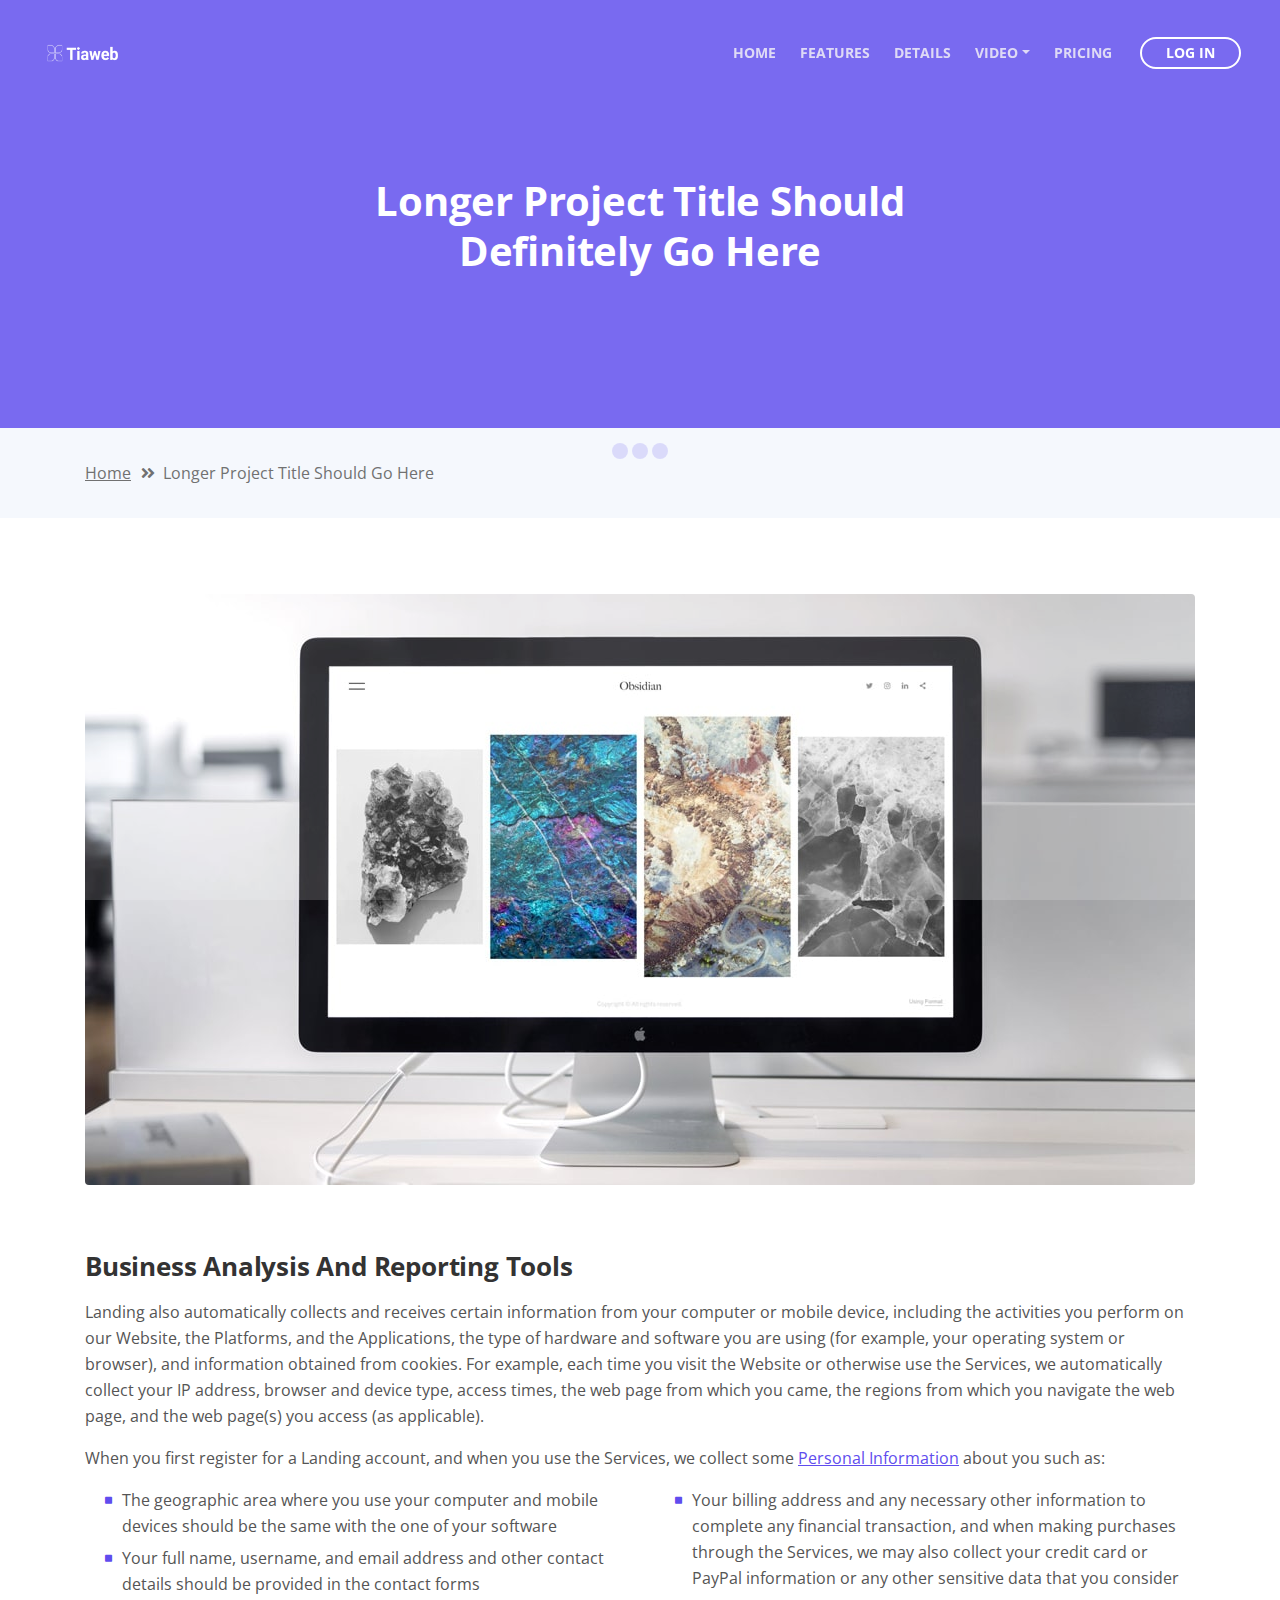
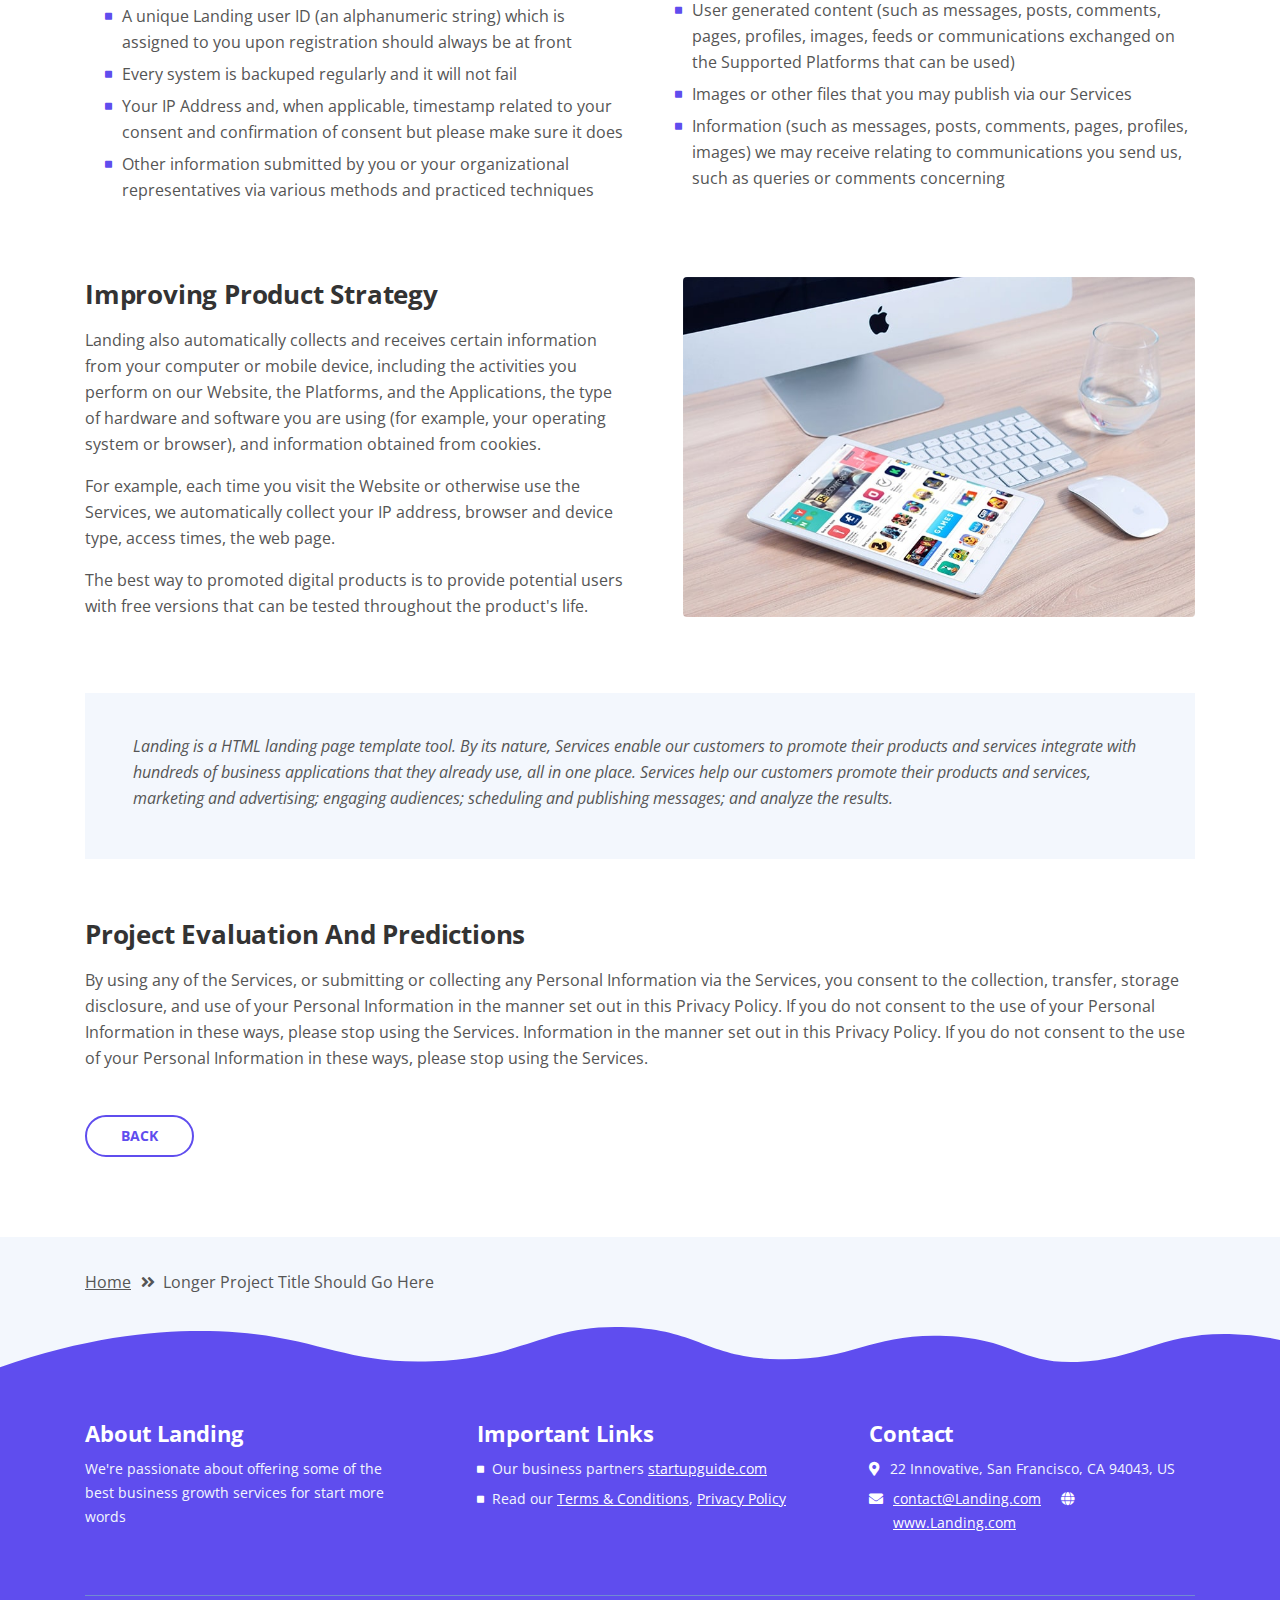
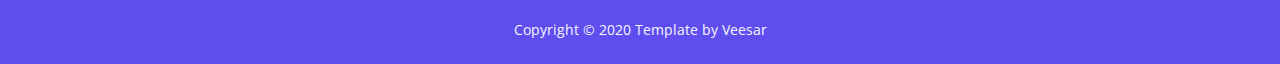
==== commit 3361af99: "some changes are made" ====
--- a/article-details.html
+++ b/article-details.html
@@ -6,7 +6,7 @@
     
     <!-- SEO Meta Tags -->
     <meta name="description" content="Landing is a HTML landing page template built with Bootstrap to help you crate engaging presentations for SaaS apps and convert visitors into users.">
-    <meta name="author" content="Inovatik">
+    <meta name="author" content="Veesar">
 
     <!-- OG Meta Tags to improve the way the post looks when you share the page on LinkedIn, Facebook, Google+ -->
 	<meta property="og:site_name" content="" /> <!-- website name -->
@@ -291,7 +291,7 @@
         <div class="container">
             <div class="row">
                 <div class="col-lg-12">
-                    <p class="p-small">Copyright © 2020 <a href="https://inovatik.com">Template by Inovatik</a></p>
+                    <p class="p-small">Copyright © 2020 <a href="https://Veesar.com">Template by Veesar</a></p>
                 </div> <!-- end of col -->
             </div> <!-- enf of row -->
         </div> <!-- end of container -->
